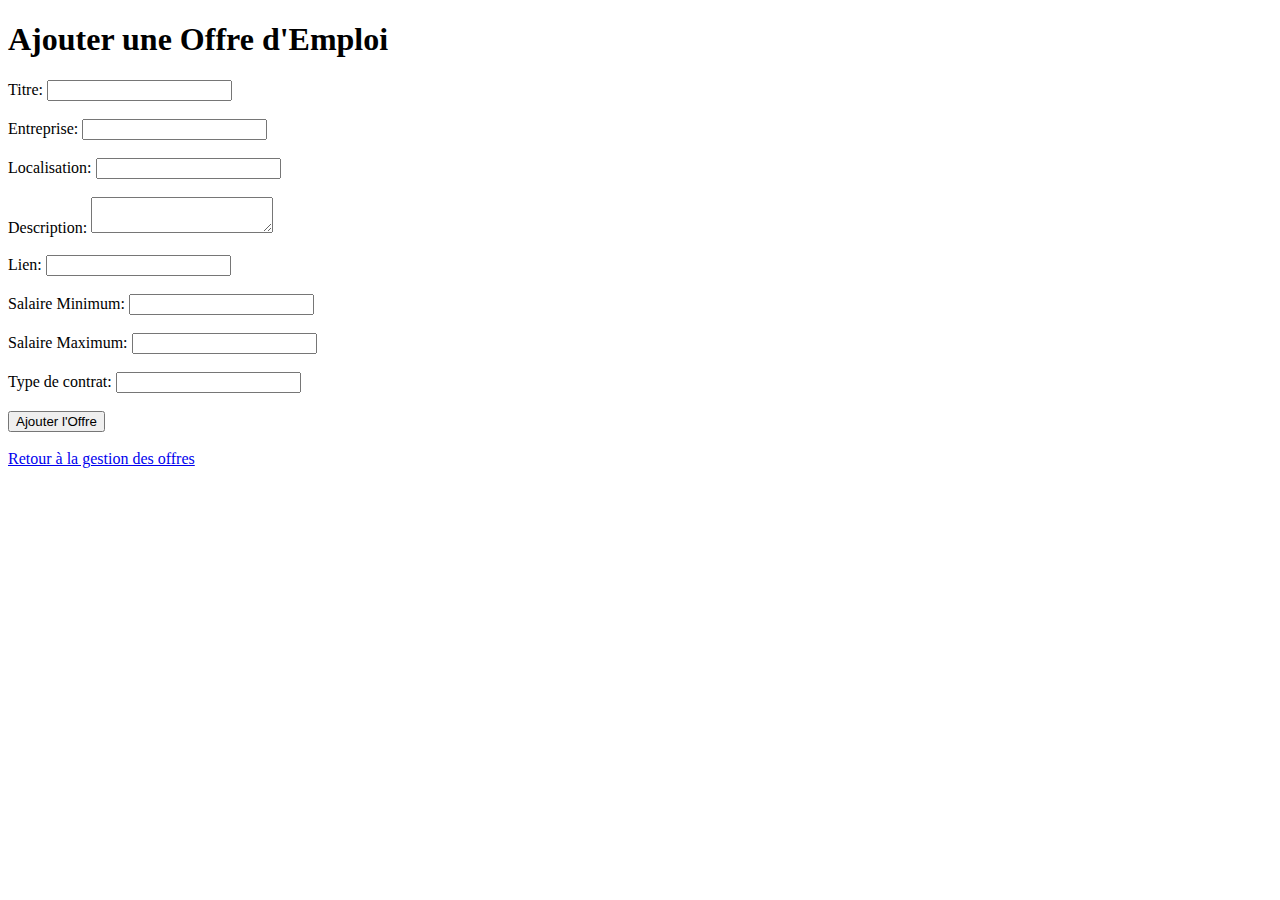
==== templates/add_job_offer.html @ 8e918ca7 "Create add_job_offer.html" ====
<!DOCTYPE html>
<html lang="fr">
<head>
    <meta charset="UTF-8">
    <meta name="viewport" content="width=device-width, initial-scale=1.0">
    <title>Ajouter une Offre d'Emploi</title>
</head>
<body>
    <h1>Ajouter une Offre d'Emploi</h1>
    <form method="POST">
        <label for="title">Titre:</label>
        <input type="text" id="title" name="title" required><br><br>

        <label for="company">Entreprise:</label>
        <input type="text" id="company" name="company" required><br><br>

        <label for="location">Localisation:</label>
        <input type="text" id="location" name="location" required><br><br>

        <label for="description">Description:</label>
        <textarea id="description" name="description" required></textarea><br><br>

        <label for="link">Lien:</label>
        <input type="text" id="link" name="link" required><br><br>

        <label for="min_salary">Salaire Minimum:</label>
        <input type="number" id="min_salary" name="min_salary" required><br><br>

        <label for="max_salary">Salaire Maximum:</label>
        <input type="number" id="max_salary" name="max_salary" required><br><br>

        <label for="contract_type">Type de contrat:</label>
        <input type="text" id="contract_type" name="contract_type" required><br><br>

        <button type="submit">Ajouter l'Offre</button>
    </form>
    <br>
    <a href="{{ url_for('manage_job_offers') }}">Retour à la gestion des offres</a>
</body>
</html>
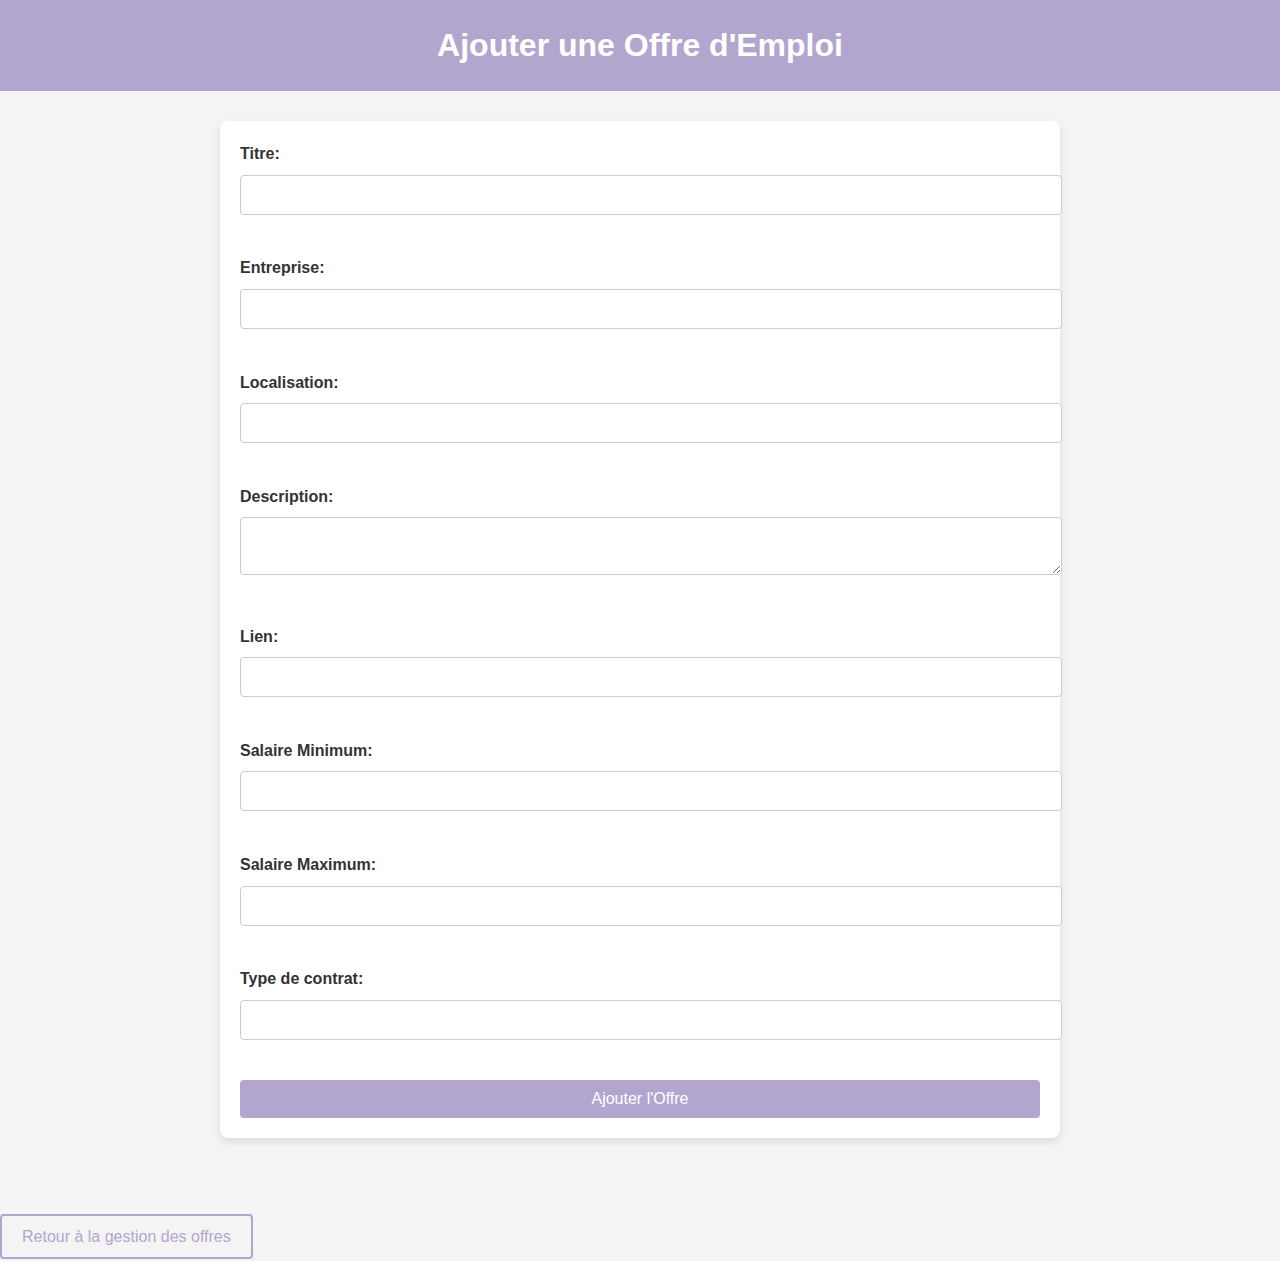
==== commit 37af9f90: "Update add_job_offer.html" ====
--- a/templates/add_job_offer.html
+++ b/templates/add_job_offer.html
@@ -4,7 +4,135 @@
     <meta charset="UTF-8">
     <meta name="viewport" content="width=device-width, initial-scale=1.0">
     <title>Ajouter une Offre d'Emploi</title>
+    <style>
+        /* Variables CSS */
+        :root {
+            --primary-color: #B2A6CE;
+            --secondary-color: #D7C8ED;
+            --bg-color: #f4f4f4;
+            --white: #ffffff;
+            --text-color: #333333;
+            --border-color: #ddd;
+            --button-hover: #ff5b00;
+            --input-bg: #fff;
+            --input-border: #ccc;
+            --input-focus: #ff5c00;
+        }
+
+        /* Mise en page globale */
+        body {
+            font-family: Arial, sans-serif;
+            background-color: var(--bg-color);
+            margin: 0;
+            padding: 0;
+            color: var(--text-color);
+            line-height: 1.6;
+        }
+
+        h1 {
+            background-color: var(--primary-color);
+            color: var(--white);
+            text-align: center;
+            padding: 20px;
+            margin: 0;
+            font-size: 2rem;
+        }
+
+        /* Style du formulaire */
+        form {
+            width: 80%;
+            max-width: 800px;
+            margin: 30px auto;
+            background-color: var(--white);
+            padding: 20px;
+            border-radius: 8px;
+            box-shadow: 0 4px 8px rgba(0, 0, 0, 0.1);
+        }
+
+        label {
+            display: block;
+            margin-bottom: 8px;
+            font-weight: bold;
+        }
+
+        input, textarea {
+            width: 100%;
+            padding: 10px;
+            margin-bottom: 15px;
+            border: 1px solid var(--input-border);
+            border-radius: 4px;
+            font-size: 1rem;
+        }
+
+        input[type="number"] {
+            -moz-appearance: textfield;
+        }
+
+        input:focus, textarea:focus {
+            outline: none;
+            border-color: var(--input-focus);
+            box-shadow: 0 0 5px var(--input-focus);
+        }
+
+        button {
+            background-color: var(--primary-color);
+            color: var(--white);
+            padding: 10px 20px;
+            border: none;
+            font-size: 1rem;
+            cursor: pointer;
+            border-radius: 4px;
+            transition: background-color 0.3s ease;
+            display: inline-block;
+            width: 100%;
+        }
+
+        button:hover {
+            background-color: var(--button-hover);
+        }
+
+        /* Lien retour */
+        a {
+            display: inline-block;
+            margin-top: 20px;
+            text-align: center;
+            color: var(--primary-color);
+            text-decoration: none;
+            font-size: 1rem;
+            border: 2px solid var(--primary-color);
+            padding: 8px 20px;
+            border-radius: 4px;
+            transition: all 0.3s ease;
+        }
+
+        a:hover {
+            background-color: var(--primary-color);
+            color: var(--white);
+            border-color: var(--primary-color);
+        }
+
+        /* Responsive design */
+        @media (max-width: 768px) {
+            h1 {
+                font-size: 1.6rem;
+                padding: 15px;
+            }
+
+            form {
+                width: 90%;
+            }
+
+            input, textarea, button {
+                font-size: 0.9rem;
+            }
+
+            a {
+                font-size: 0.9rem;
+            }
+        }
+    </style>
 </head>
+    
 <body>
     <h1>Ajouter une Offre d'Emploi</h1>
     <form method="POST">
